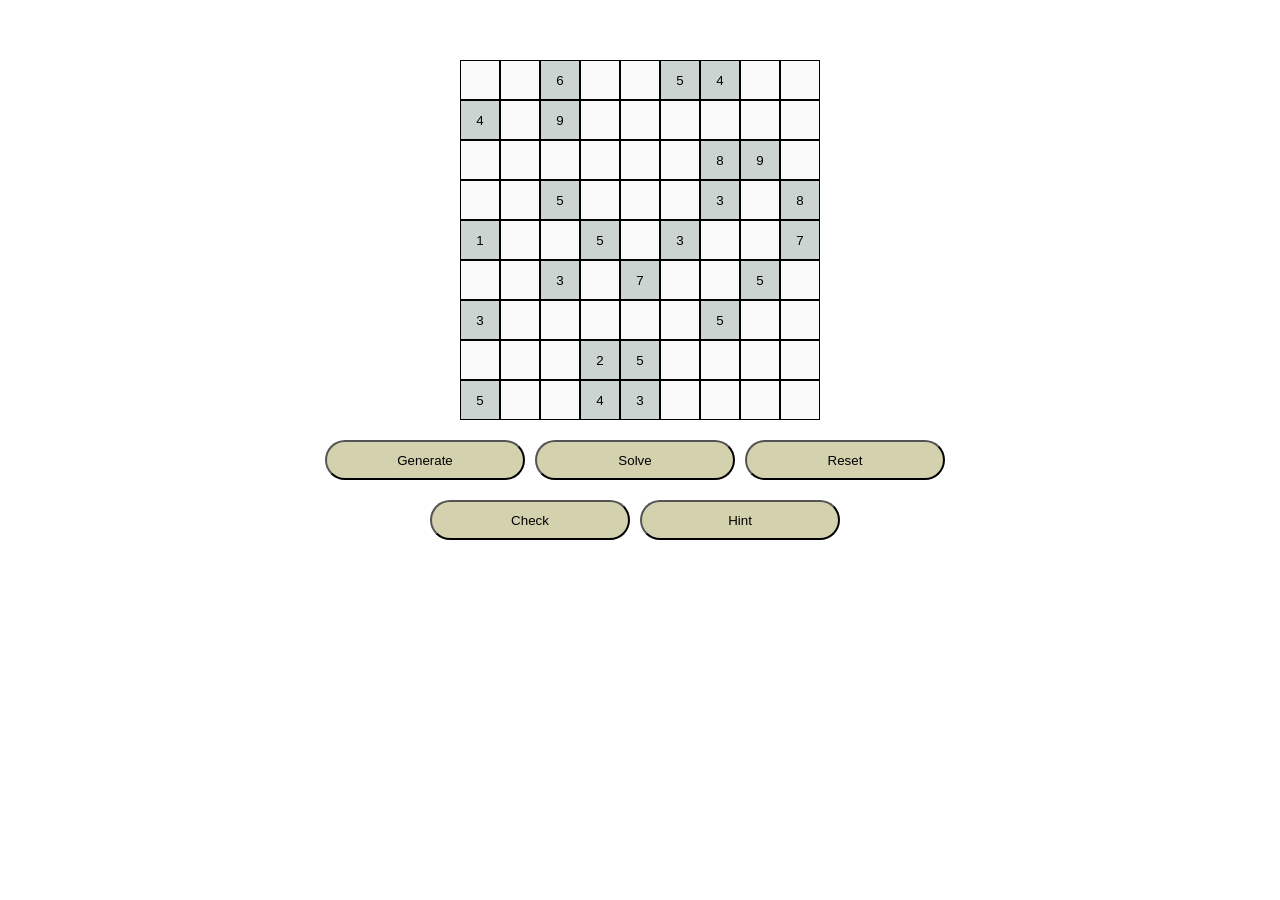
==== index.html @ 624caeb3 "Update and rename inside.html to index.html" ====
<!DOCTYPE html>
<html lang="en">

<head>
	<meta charset="UTF-8">
	<meta name="viewport" content="width=device-width,
								initial-scale=1.0">
	<title>Sudoku Puzzle</title>
	<link rel="stylesheet" href="sudokuStyle.css">
</head>

<body id="inside">

	<div class="container" id="container"></div>

	<div class="buttonContainer">
		<button id="generateButton">Generate</button>
		<button id="solveButton">Solve</button>
		<button id="resetButton">Reset</button>
	</div>
	<div class="buttonContainer">
		<button id="checkButton">Check</button>
		<button id="hintButton">Hint</button>
	</div>
	<script src="sudoku.js"></script>
	
</body>

</html>
---- sudokuStyle.css ----
body {
    font-family: Arial, sans-serif;
    background-color: #ffffff;
}

.container {
    margin-top: 60px;
    display: flex;
    flex-direction: column;
    align-items: center;
}

.row {
    display: flex;
}

.cell {
    width: 40px;
    height: 40px;
    border: 1px solid black;
    text-align: center;
    line-height: 30px;
    box-sizing: border-box;
}

.lightBackground {
    background-color: #fafafa;
}

.darkBackground {
    background-color: #ccd4d2;
}

.buttonContainer {
    margin-top: 20px;
    display: flex;
    /* Ensure buttons are always displayed */
    align-items: center;
    justify-content: center;
}

.buttonContainer button {
    margin-right: 10px;
    height: 40px;
    width: 200px;
    border-radius: 20px;
    border-width: 2px;
    background-color: rgb(212, 209, 174);
    /* Add margin between buttons */
}

.result {
    margin-top: 20px;
    font-weight: bold;
}

.correct {
    color: #34d134;
}

.incorrect {
    color: #f75656;
}
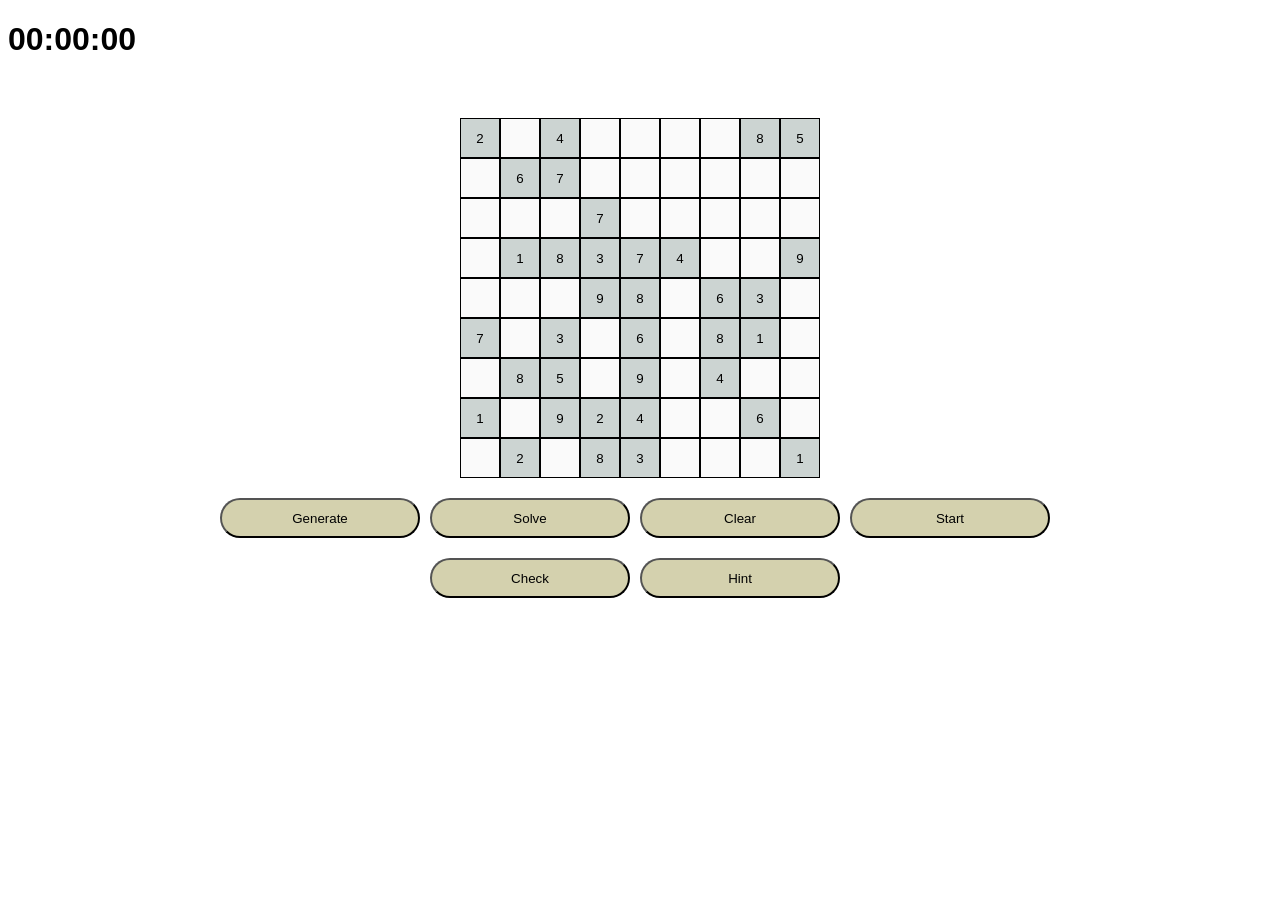
==== commit 1e275673: "Update index.html" ====
--- a/index.html
+++ b/index.html
@@ -5,18 +5,19 @@
 	<meta charset="UTF-8">
 	<meta name="viewport" content="width=device-width,
 								initial-scale=1.0">
+	<link rel="icon" href="/image/icon.png">
 	<title>Sudoku Puzzle</title>
 	<link rel="stylesheet" href="sudokuStyle.css">
 </head>
 
 <body id="inside">
-
+	<div id = "timer" class="timer"><h1>00:00:00</h1></div>
 	<div class="container" id="container"></div>
-
 	<div class="buttonContainer">
 		<button id="generateButton">Generate</button>
 		<button id="solveButton">Solve</button>
-		<button id="resetButton">Reset</button>
+		<button id="clearButton">Clear</button>
+		<button id="startButton">Start</button>
 	</div>
 	<div class="buttonContainer">
 		<button id="checkButton">Check</button>
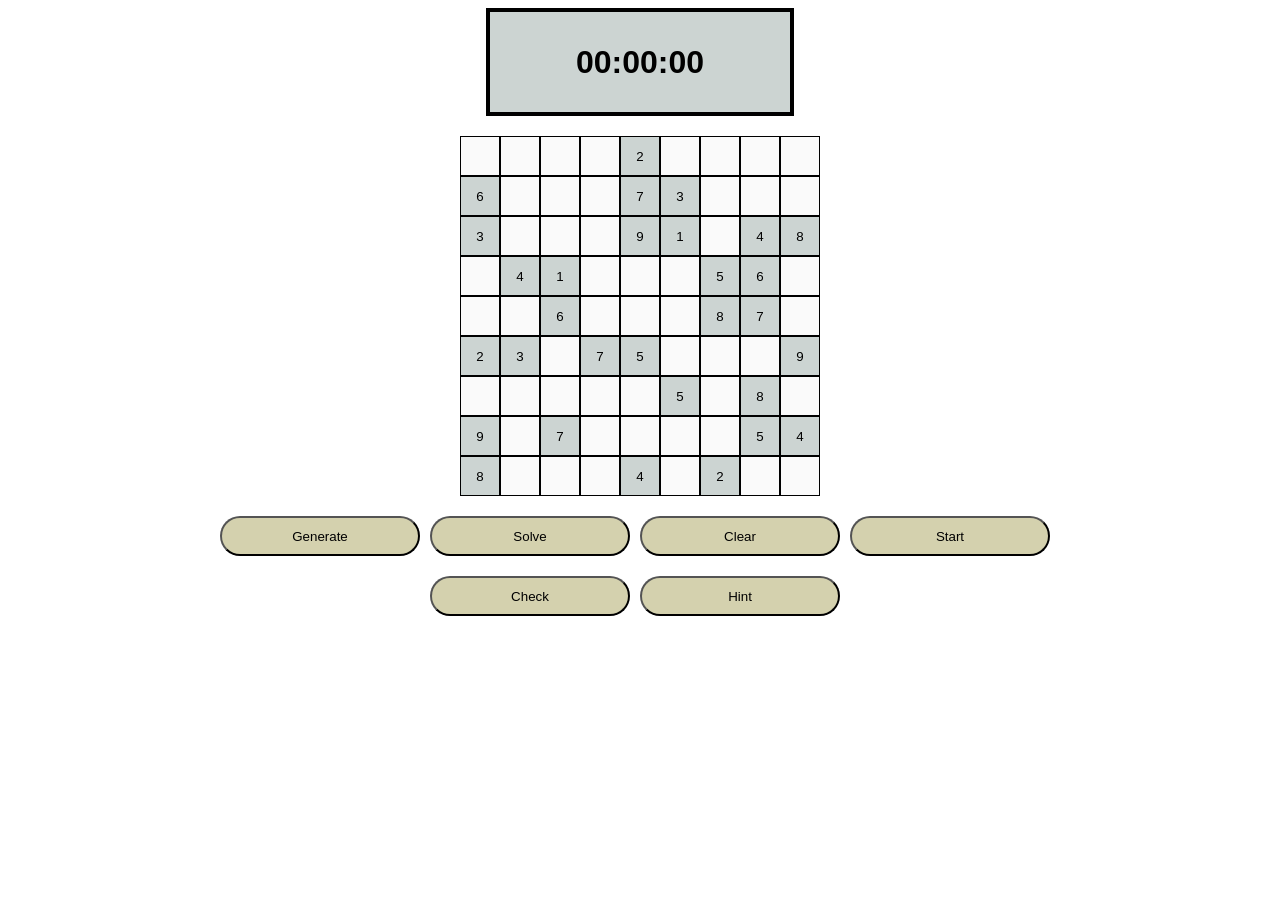
==== commit d9bf54d5: "Update index.html" ====
--- a/index.html
+++ b/index.html
@@ -3,9 +3,8 @@
 
 <head>
 	<meta charset="UTF-8">
-	<meta name="viewport" content="width=device-width,
-								initial-scale=1.0">
-	<link rel="icon" href="/image/icon.png">
+	<meta name="viewport" content="width=device-width,initial-scale=1.0">
+	<link rel="icon" href="image/icon.png">
 	<title>Sudoku Puzzle</title>
 	<link rel="stylesheet" href="sudokuStyle.css">
 </head>
--- a/sudokuStyle.css
+++ b/sudokuStyle.css
@@ -4,7 +4,7 @@
 }
 
 .container {
-    margin-top: 60px;
+    margin-top: 20px;
     display: flex;
     flex-direction: column;
     align-items: center;
@@ -30,11 +30,24 @@
 .darkBackground {
     background-color: #ccd4d2;
 }
-
+.timer{
+    background-color: #ccd4d2;
+    width: 300px;
+    height: 100px;
+    text-align: center;
+    margin: auto;
+    border: black solid 4px;
+}
+.timer h1 {
+    margin: 0;
+    position:relative;
+    top: 50%;
+    left: 50%;
+    transform: translate(-50%, -50%);
+}
 .buttonContainer {
     margin-top: 20px;
     display: flex;
-    /* Ensure buttons are always displayed */
     align-items: center;
     justify-content: center;
 }
@@ -46,7 +59,6 @@
     border-radius: 20px;
     border-width: 2px;
     background-color: rgb(212, 209, 174);
-    /* Add margin between buttons */
 }
 
 .result {
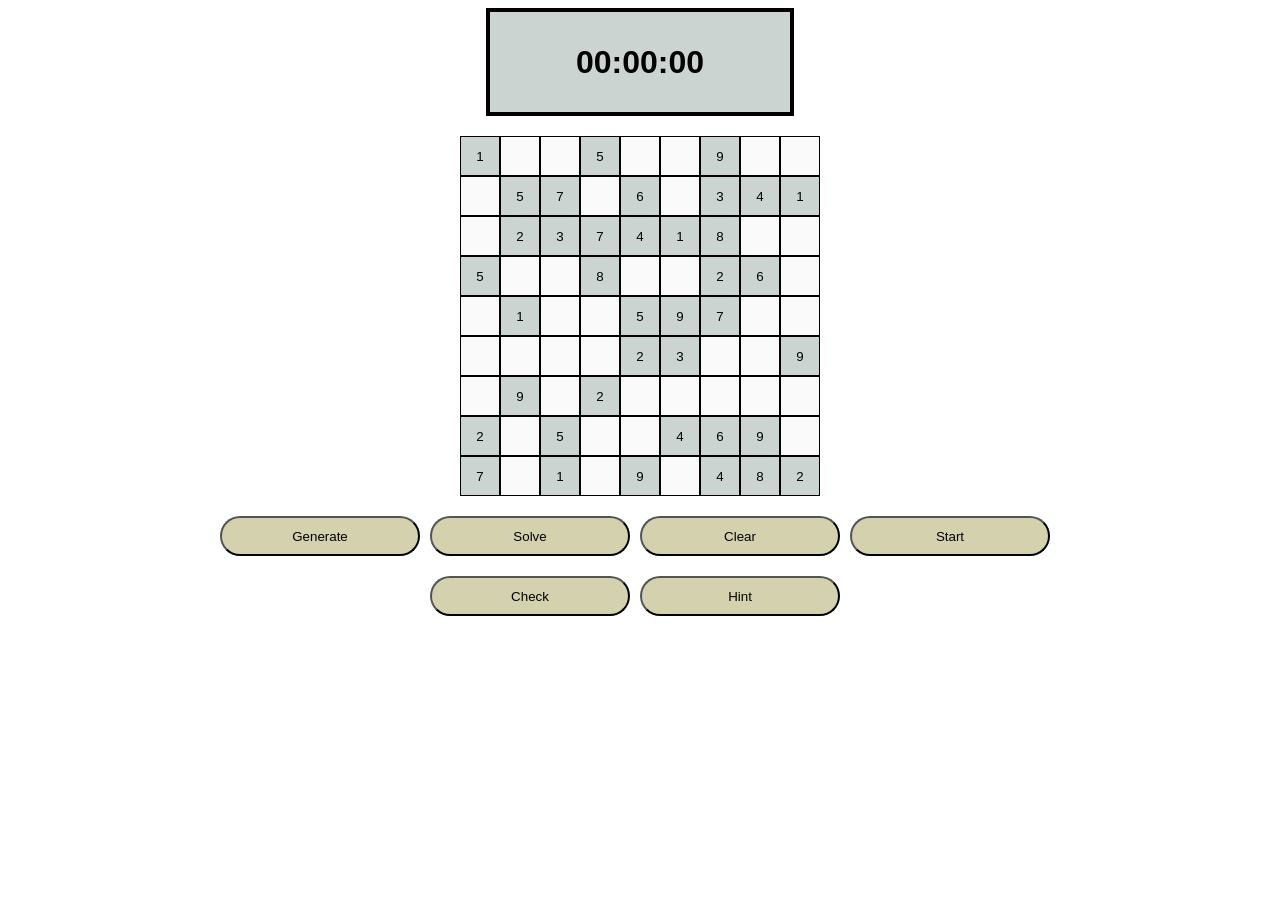
==== commit 56fc2b69: "Update index.html" ====
--- a/index.html
+++ b/index.html
@@ -4,7 +4,7 @@
 <head>
 	<meta charset="UTF-8">
 	<meta name="viewport" content="width=device-width,initial-scale=1.0">
-	<link rel="icon" href="image/icon.png">
+	<link rel="icon" href="/image/icon.png">
 	<title>Sudoku Puzzle</title>
 	<link rel="stylesheet" href="sudokuStyle.css">
 </head>
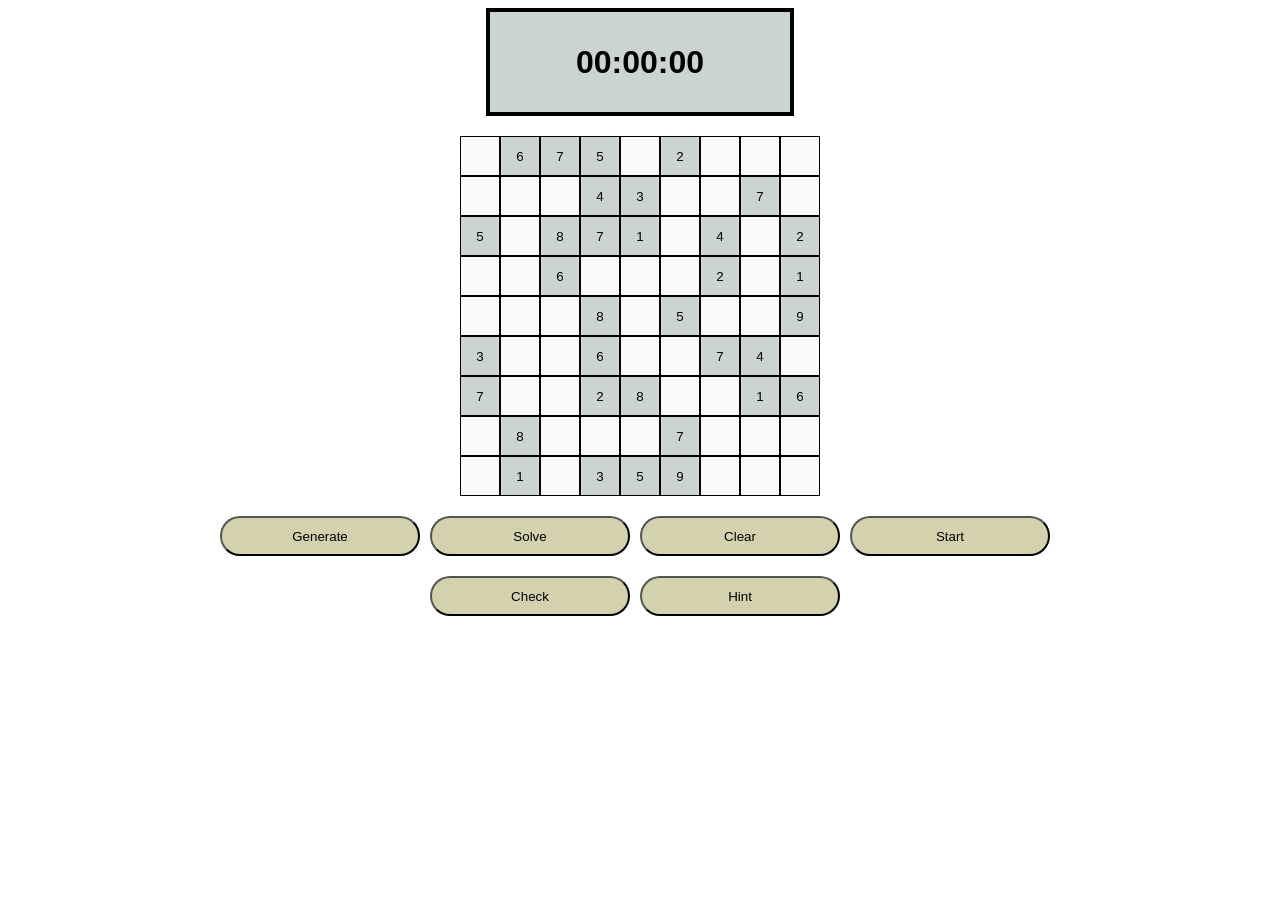
==== commit e4be55f8: "Update index.html" ====
--- a/index.html
+++ b/index.html
@@ -4,7 +4,7 @@
 <head>
 	<meta charset="UTF-8">
 	<meta name="viewport" content="width=device-width,initial-scale=1.0">
-	<link rel="icon" href="/image/icon.png">
+	<link rel="icon" href="https://if4x.github.io/images/icon.png">
 	<title>Sudoku Puzzle</title>
 	<link rel="stylesheet" href="sudokuStyle.css">
 </head>
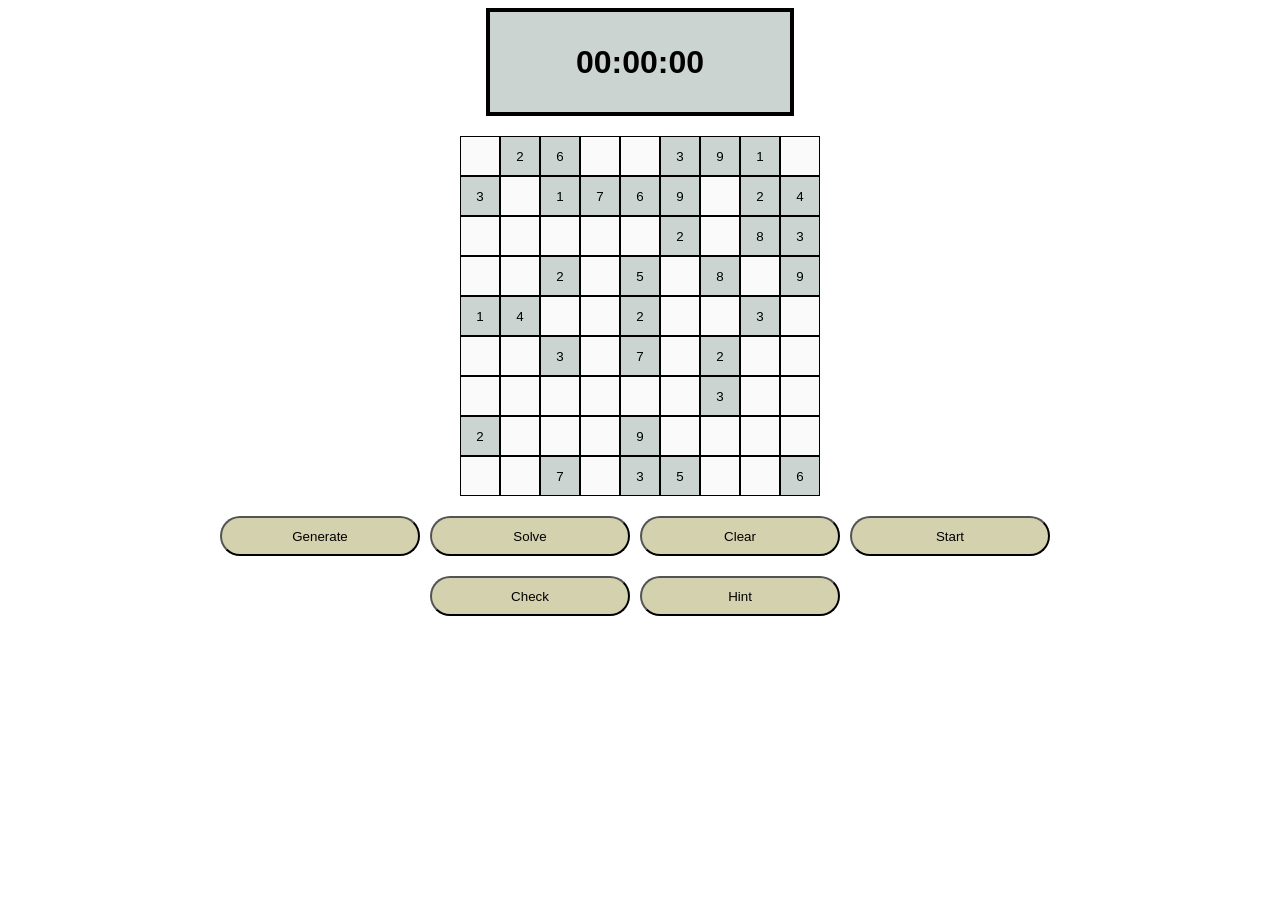
==== commit 22d77feb: "Update index.html" ====
--- a/index.html
+++ b/index.html
@@ -4,7 +4,7 @@
 <head>
 	<meta charset="UTF-8">
 	<meta name="viewport" content="width=device-width,initial-scale=1.0">
-	<link rel="icon" href="https://if4x.github.io/images/icon.png">
+	<link rel="icon" href="https://github.com/HKRM1006/Sudoku/blob/main/image/icon.png">
 	<title>Sudoku Puzzle</title>
 	<link rel="stylesheet" href="sudokuStyle.css">
 </head>
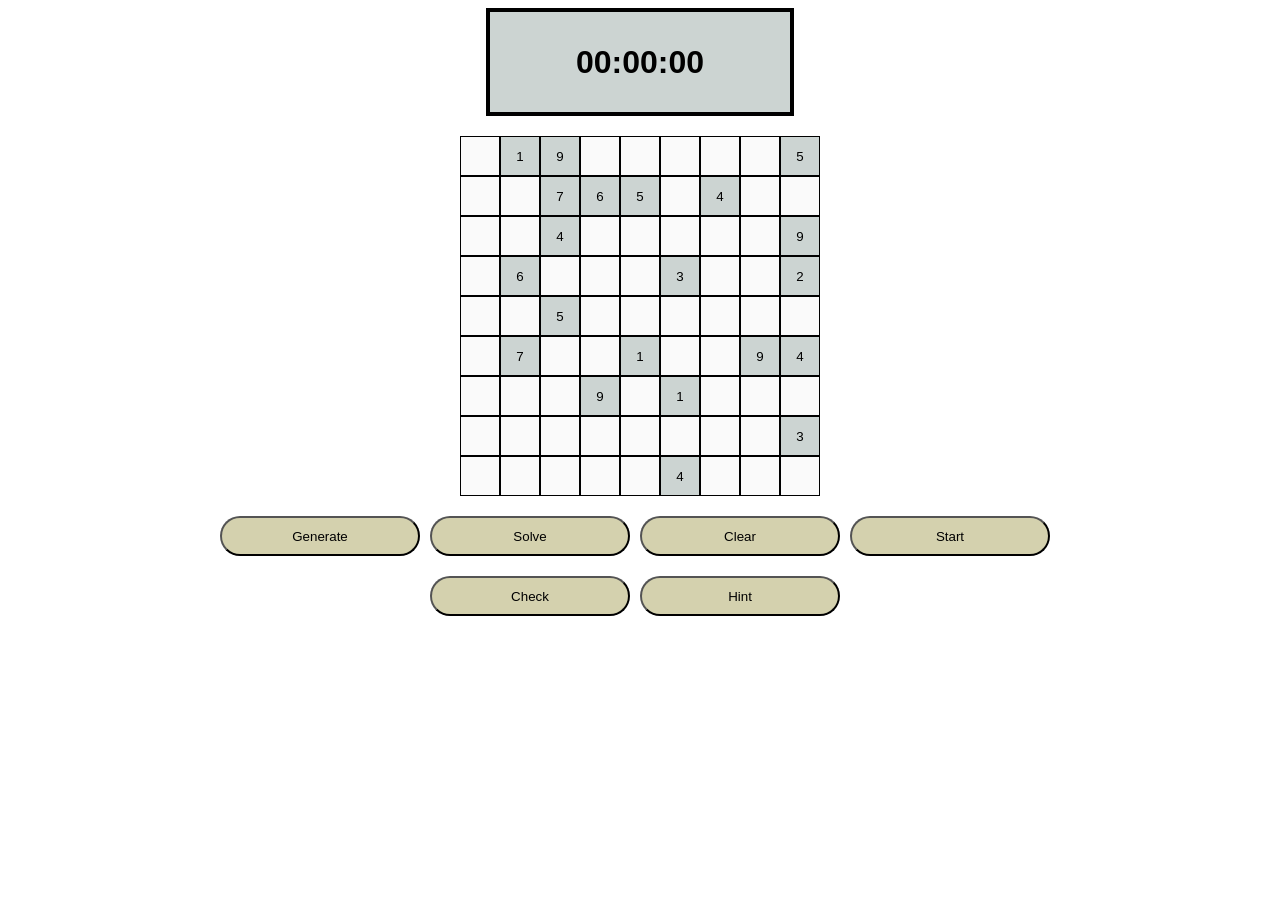
==== commit 2f8ee475: "Update index.html" ====
--- a/index.html
+++ b/index.html
@@ -4,7 +4,7 @@
 <head>
 	<meta charset="UTF-8">
 	<meta name="viewport" content="width=device-width,initial-scale=1.0">
-	<link rel="icon" href="https://github.com/HKRM1006/Sudoku/blob/main/image/icon.png">
+	<link rel="icon" href="https://raw.githubusercontent.com/HKRM1006/Sudoku/main/image/icon.png">
 	<title>Sudoku Puzzle</title>
 	<link rel="stylesheet" href="sudokuStyle.css">
 </head>
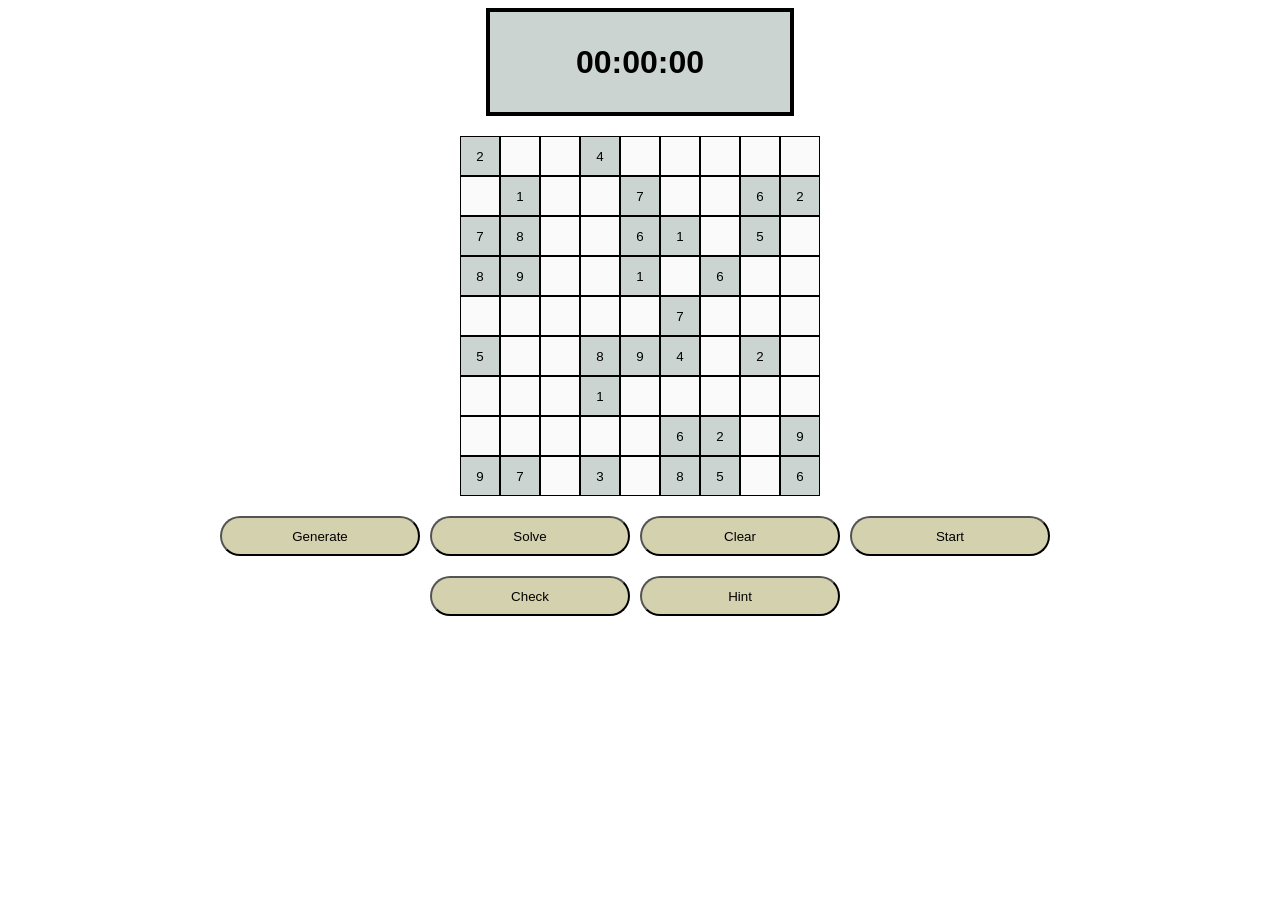
==== commit 7ee3ec45: "Update index.html" ====
--- a/index.html
+++ b/index.html
@@ -4,7 +4,7 @@
 <head>
 	<meta charset="UTF-8">
 	<meta name="viewport" content="width=device-width,initial-scale=1.0">
-	<link rel="icon" href="https://raw.githubusercontent.com/HKRM1006/Sudoku/main/image/icon.png">
+	<link rel="icon" href="icon.png">
 	<title>Sudoku Puzzle</title>
 	<link rel="stylesheet" href="sudokuStyle.css">
 </head>
